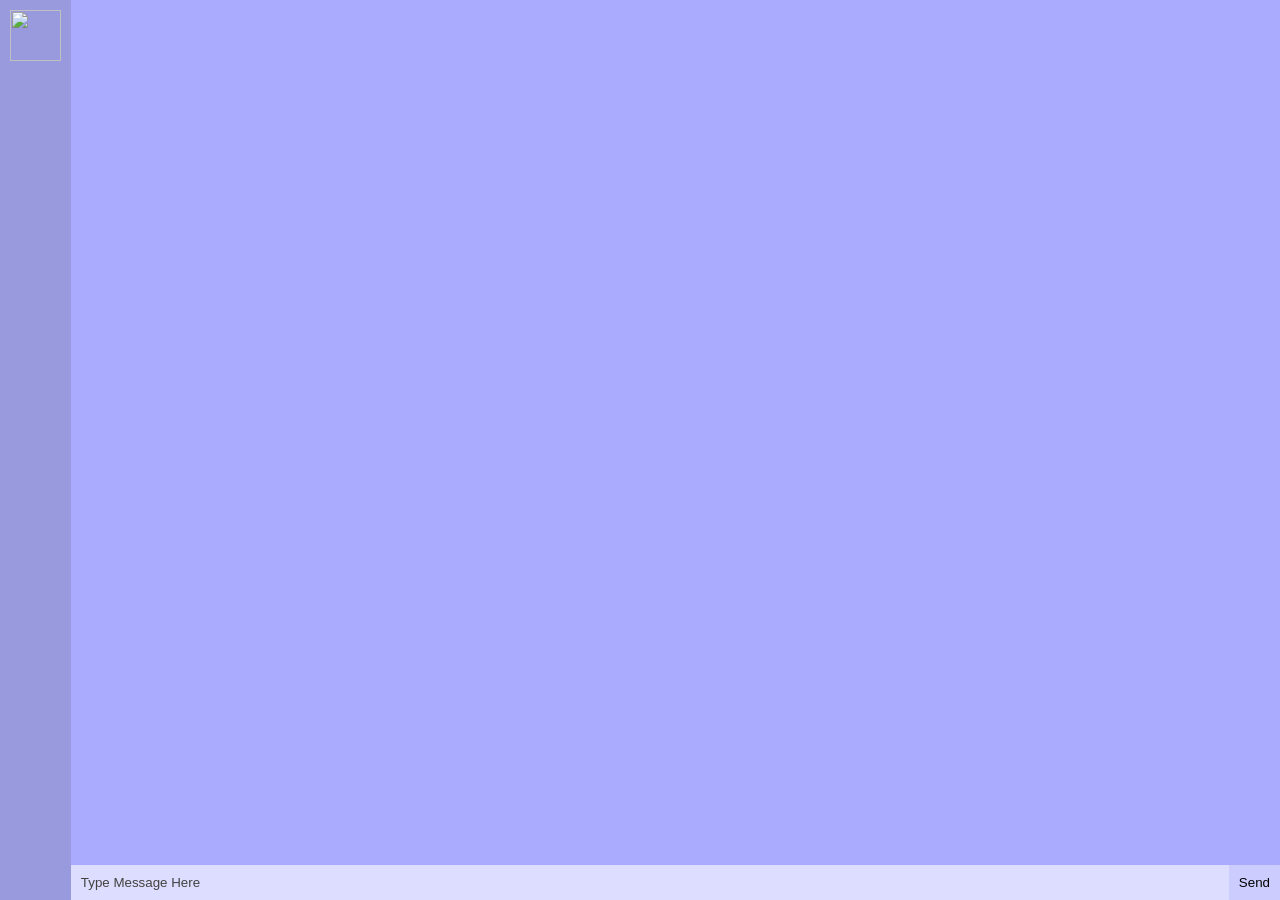
==== index.html @ e11611bb "testing" ====
<!DOCTYPE html>
<html lang="en">
    <head>
        <meta charset="UTF-8">
        <meta name="viewport" content="width=device-width, initial-scale=1.0">
        <link rel="stylesheet" href="./colours.css">
        <link rel="stylesheet" href="./layout.css">
        <title>TchaT</title>
    </head>
    <body>
        <div class="container">
            <div class="navbar">
                <div class="navitem">
                    <img class="icon" src="https://avatars.githubusercontent.com/u/137032388?v=4&size=256">
                    <div class="tooltip">
                        <b>NicholasC</b>
                        <div class="status online"></div>Online
                    </div>
                </div>
            </div>
            <div class="chat">
                <div class="input">
                    <input type="text" placeholder="Type Message Here">
                    <button>Send</button>
                </div>
            </div>
        </div>

        <script src="./TchaT.js"></script>
    </body>
</html>
---- colours.css ----
body {
    background-color: #aaaaff;
    color: #000000;
}

.navbar {
    background-color: #9999dd;
    color: #000000;
}

.input input {
    background-color: #ddddff;
    color: #000000;
}

.input input::placeholder {
    color: #424242;
}

.input button {
    background-color: #ccccff;
    color: #000000;
    
    border: none;

    cursor: pointer;
}

.input button:hover {
    opacity: 50%;
}

.navitem > .tooltip {
    background-color: lightgray;
    border: 2px grey solid;

    color: black;
}

@media (prefers-color-scheme: dark) {
    body {
        background-color: #000033;
        color: #ffffff;
    }

    .navbar {
        background-color: #41417b;
        color: #ffffff;
    }

    .input input {
        background-color: #6f6f7d;
        color: #ffffff;
    }

    .input input::placeholder {
        color: #c7c7c7;
    }
    
    .input button {
        background-color: #4141ff;
        color: #ffffff;
    }

    .navitem > .tooltip {
        background-color: grey;
        border: 2px darkgrey solid;

        color: black;
    }
}
---- layout.css ----
body {
    width: 100%;
    margin: 0;
}

html, body {
    height: 100%;
}

*,
*::before,
*::after {
    box-sizing: border-box;
}

.container {
    display: flex;
    flex-direction: row;

    width: 100%;
    height: 100%;
}

.navbar {
    width: 75px;
    height: 100%;
}

.navitem {
    width: 100%;
    aspect-ratio: 1 / 1;

    padding: 10px;

    position: relative;
}

.navitem *:not(.tooltip) {
    width: 100%;
    height: 100%;
}

.navitem > .tooltip {
    position: absolute;
    pointer-events: none;

    left: 110%;
    top: 50%;
    transform: translateY(-50%);

    padding: 2px;

    box-shadow: 0 0 10px #00000025;

    transition: opacity 0.2s ease;
    opacity: 0%;

    font-size: small;
}

.navitem:hover .tooltip {
    opacity: 100%;
}

.status.online {
    display: inline-block;

    width: 10px;
    height: 10px;
    border-radius: 50%;

    margin: 0 2px;

    background-color: #00ff00;

    position: relative;
}

.status.online::after {
    position: absolute;
    content: "";

    width: 100%;
    height: 100%;

    border-radius: 50%;

    background: radial-gradient(transparent 0%, transparent 50%, black 100%);
}

.status.online::before {
    position: absolute;
    content: "";

    top: 10%;
    right: 10%;

    width: 50%;
    height: 50%;

    border-radius: 50%;

    background-color: white;
    background: radial-gradient(white 0%, #00ff00 100%);
}

.chat {
    display: flex;
    flex-direction: column-reverse;

    width: 100%;
}

.input input {
    outline: none;
    border: none;
    width: 100%;
}

.input {
    display: flex;
    width: 100%;
}

.input * {
    padding: 10px;
}
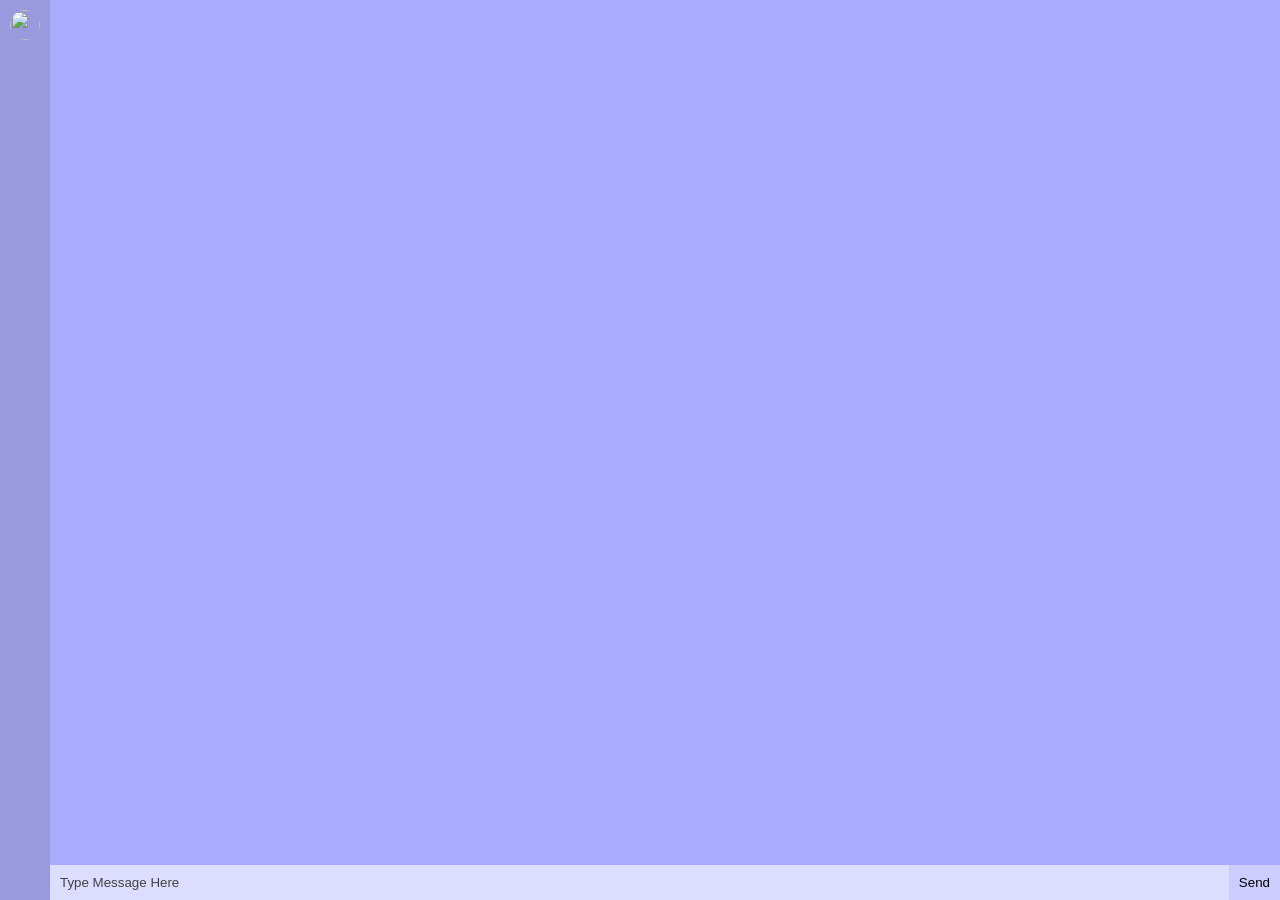
==== commit 18b92be9: "kewl css" ====
--- a/index.html
+++ b/index.html
@@ -10,11 +10,11 @@
     <body>
         <div class="container">
             <div class="navbar">
-                <div class="navitem">
+                <div class="navitem has-tooltip">
                     <img class="icon" src="https://avatars.githubusercontent.com/u/137032388?v=4&size=256">
                     <div class="tooltip">
                         <b>NicholasC</b>
-                        <div class="status online"></div>Online
+                        <div class="status offline"></div>Offline
                     </div>
                 </div>
             </div>
@@ -27,5 +27,6 @@
         </div>
 
         <script src="./TchaT.js"></script>
+        <script src="./style.js"></script>
     </body>
 </html>
--- a/colours.css
+++ b/colours.css
@@ -37,6 +37,18 @@
     color: black;
 }
 
+.status.online {
+    background-color: #00ff00;
+}
+
+.status.offline {
+    background-color: #ff0000;
+}
+
+.status.away {
+    background-color: #ffff00;
+}
+
 @media (prefers-color-scheme: dark) {
     body {
         background-color: #000033;
--- a/layout.css
+++ b/layout.css
@@ -22,7 +22,15 @@
 }
 
 .navbar {
-    width: 75px;
+    overflow-y: auto;
+    overflow: visible;
+    scrollbar-width: thin;
+    scrollbar-color: #666 transparent; 
+
+    min-width: 50px;
+    max-width: 300px;
+
+    width: 50px;
     height: 100%;
 }
 
@@ -32,21 +40,30 @@
 
     padding: 10px;
 
+    cursor: pointer;
+}
+
+.navitem img {
+    width: 100%;
+    height: 100%;
+
+    border-radius: 50%;
+}
+
+.has-tooltip {
     position: relative;
 }
 
-.navitem *:not(.tooltip) {
-    width: 100%;
-    height: 100%;
-}
+.tooltip {
+    display: block;
 
-.navitem > .tooltip {
     position: absolute;
     pointer-events: none;
 
-    left: 110%;
     top: 50%;
-    transform: translateY(-50%);
+    left: 50%;
+
+    transform: translate(50%, -50%);
 
     padding: 2px;
 
@@ -56,13 +73,11 @@
     opacity: 0%;
 
     font-size: small;
+
+    border-radius: 10%;
 }
 
-.navitem:hover .tooltip {
-    opacity: 100%;
-}
-
-.status.online {
+.status {
     display: inline-block;
 
     width: 10px;
@@ -71,12 +86,10 @@
 
     margin: 0 2px;
 
-    background-color: #00ff00;
-
     position: relative;
 }
 
-.status.online::after {
+.status::after {
     position: absolute;
     content: "";
 
@@ -88,7 +101,7 @@
     background: radial-gradient(transparent 0%, transparent 50%, black 100%);
 }
 
-.status.online::before {
+.status::before {
     position: absolute;
     content: "";
 
@@ -101,7 +114,7 @@
     border-radius: 50%;
 
     background-color: white;
-    background: radial-gradient(white 0%, #00ff00 100%);
+    background: radial-gradient(white 0%, transparent 100%);
 }
 
 .chat {
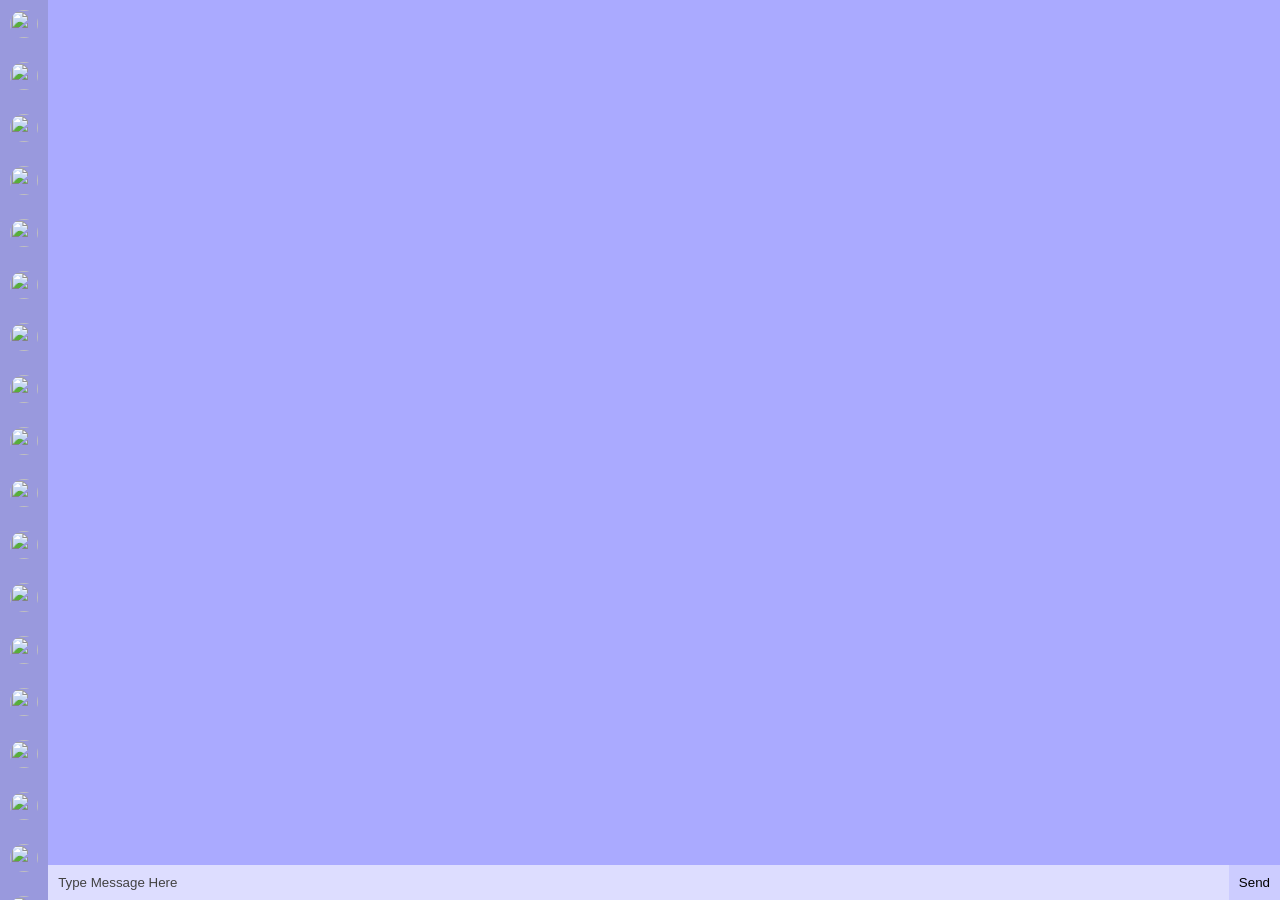
==== commit 44a2efd6: "css still cooked" ====
--- a/index.html
+++ b/index.html
@@ -10,13 +10,6 @@
     <body>
         <div class="container">
             <div class="navbar">
-                <div class="navitem has-tooltip">
-                    <img class="icon" src="https://avatars.githubusercontent.com/u/137032388?v=4&size=256">
-                    <div class="tooltip">
-                        <b>NicholasC</b>
-                        <div class="status offline"></div>Offline
-                    </div>
-                </div>
             </div>
             <div class="chat">
                 <div class="input">
--- a/colours.css
+++ b/colours.css
@@ -37,18 +37,6 @@
     color: black;
 }
 
-.status.online {
-    background-color: #00ff00;
-}
-
-.status.offline {
-    background-color: #ff0000;
-}
-
-.status.away {
-    background-color: #ffff00;
-}
-
 @media (prefers-color-scheme: dark) {
     body {
         background-color: #000033;
--- a/layout.css
+++ b/layout.css
@@ -22,13 +22,10 @@
 }
 
 .navbar {
-    overflow-y: auto;
-    overflow: visible;
+    overflow: auto;
+
     scrollbar-width: thin;
     scrollbar-color: #666 transparent; 
-
-    min-width: 50px;
-    max-width: 300px;
 
     width: 50px;
     height: 100%;
@@ -50,31 +47,38 @@
     border-radius: 50%;
 }
 
-.has-tooltip {
+.tooltip {
     position: relative;
-}
 
-.tooltip {
-    display: block;
+    display: flex;
+    flex-direction: column;
 
-    position: absolute;
     pointer-events: none;
 
-    top: 50%;
-    left: 50%;
-
-    transform: translate(50%, -50%);
-
     padding: 2px;
-
-    box-shadow: 0 0 10px #00000025;
+    box-shadow: 0 0 10px #00000040;
 
     transition: opacity 0.2s ease;
-    opacity: 0%;
+    opacity: 0;
 
     font-size: small;
 
     border-radius: 10%;
+}
+
+*:has(.tooltip) {
+    position: relative;
+}
+
+*:hover > .tooltip {
+    opacity: 1;
+}
+
+.tooltip-row {
+    display: flex;
+    flex-direction: row;
+    align-items: center;
+    justify-content: flex-start;
 }
 
 .status {
@@ -84,7 +88,7 @@
     height: 10px;
     border-radius: 50%;
 
-    margin: 0 2px;
+    margin-right: 2px;
 
     position: relative;
 }
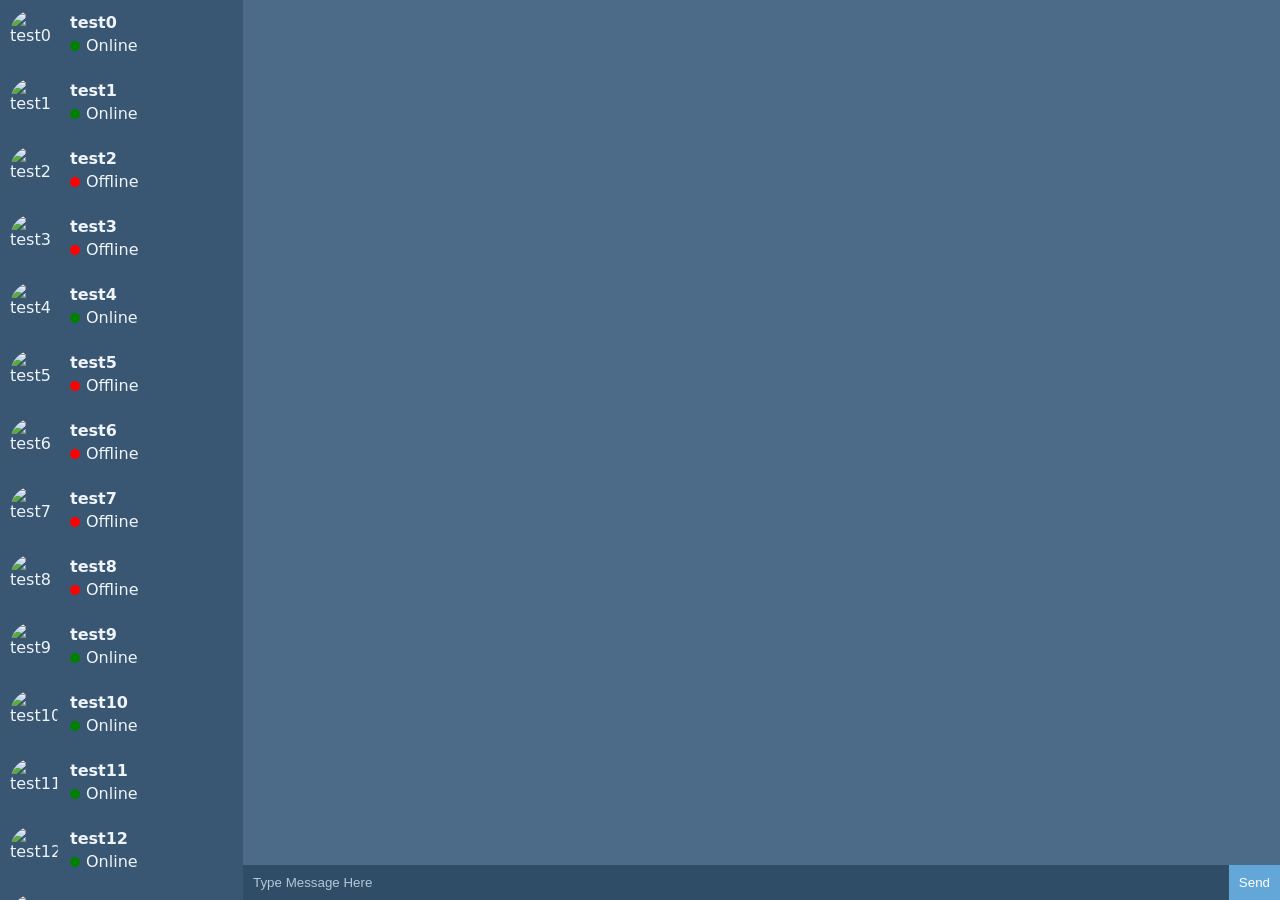
==== commit e0bac889: "final css" ====
--- a/index.html
+++ b/index.html
@@ -8,11 +8,11 @@
         <title>TchaT</title>
     </head>
     <body>
-        <div class="container">
-            <div class="navbar">
+        <div class="app">
+            <div class="sidebar">
             </div>
-            <div class="chat">
-                <div class="input">
+            <div class="chat-panel">
+                <div class="chat-input">
                     <input type="text" placeholder="Type Message Here">
                     <button>Send</button>
                 </div>
--- a/colours.css
+++ b/colours.css
@@ -1,71 +1,77 @@
-body {
-    background-color: #aaaaff;
-    color: #000000;
+:root {
+    --color-bg-primary: #0f1720;
+    --color-bg-secondary: #1b2735;
+    --color-bg-tertiary: #243447;
+
+    --color-text-primary: #f1f5f9;
+    --color-text-secondary: #b6c2cf;
+    --color-text-placeholder: #7f95aa;
+
+    --color-accent: #38bdf8;
+    --color-accent-hover: #0ea5e9;
+
+    --color-tooltip-bg: #d1d5db;
+    --color-tooltip-border: #9ca3af;
+    --color-tooltip-text: #111827;
 }
 
-.navbar {
-    background-color: #9999dd;
-    color: #000000;
+@media (prefers-color-scheme: light) {
+    :root {
+        --color-bg-primary: #4c6b88;
+        --color-bg-secondary: #395772;
+        --color-bg-tertiary: #2f4d66;
+
+        --color-text-primary: #eef4fa;
+        --color-text-secondary: #d4e0ea;
+        --color-text-placeholder: #b5c7d8;
+
+        --color-accent: #63a7d8;
+        --color-accent-hover: #4d95c7;
+
+        --color-tooltip-bg: #6b87a1;
+        --color-tooltip-border: #4d657d;
+        --color-tooltip-text: #f8fafc;
+    }
 }
 
-.input input {
-    background-color: #ddddff;
-    color: #000000;
+body {
+    background-color: var(--color-bg-primary);
+    color: var(--color-text-primary);
 }
 
-.input input::placeholder {
-    color: #424242;
+.sidebar {
+    background-color: var(--color-bg-secondary);
+    color: var(--color-text-primary);
 }
 
-.input button {
-    background-color: #ccccff;
-    color: #000000;
-    
-    border: none;
+input {
+    background-color: var(--color-bg-tertiary);
+    color: var(--color-text-primary);
 
-    cursor: pointer;
+    border: 1px solid transparent;
 }
 
-.input button:hover {
-    opacity: 50%;
+input::placeholder {
+    color: var(--color-text-placeholder);
 }
 
-.navitem > .tooltip {
-    background-color: lightgray;
-    border: 2px grey solid;
-
-    color: black;
+input:focus {
+    outline: none;
+    border-color: var(--color-accent);
 }
 
-@media (prefers-color-scheme: dark) {
-    body {
-        background-color: #000033;
-        color: #ffffff;
-    }
+button {
+    background-color: var(--color-accent);
+    color: #ffffff;
 
-    .navbar {
-        background-color: #41417b;
-        color: #ffffff;
-    }
+    border: none;
+    cursor: pointer;
 
-    .input input {
-        background-color: #6f6f7d;
-        color: #ffffff;
-    }
+    transition:
+        background-color 0.2s ease,
+        opacity 0.2s ease;
+}
 
-    .input input::placeholder {
-        color: #c7c7c7;
-    }
-    
-    .input button {
-        background-color: #4141ff;
-        color: #ffffff;
-    }
-
-    .navitem > .tooltip {
-        background-color: grey;
-        border: 2px darkgrey solid;
-
-        color: black;
-    }
+button:hover {
+    background-color: var(--color-accent-hover);
 }
--- a/layout.css
+++ b/layout.css
@@ -1,6 +1,8 @@
 body {
     width: 100%;
     margin: 0;
+
+    font-family: "Inter", system-ui, sans-serif;
 }
 
 html, body {
@@ -13,132 +15,88 @@
     box-sizing: border-box;
 }
 
-.container {
+.app {
     display: flex;
-    flex-direction: row;
-
     width: 100%;
     height: 100%;
 }
 
-.navbar {
-    overflow: auto;
+.sidebar {
+    width: 300px;
+    height: 100%;
+    overflow-y: auto;
 
     scrollbar-width: thin;
-    scrollbar-color: #666 transparent; 
-
-    width: 50px;
-    height: 100%;
+    scrollbar-color: #666 transparent;
 }
 
-.navitem {
+.sidebar-user {
+    display: flex;
+    align-items: center;
+    gap: 12px;
+
     width: 100%;
-    aspect-ratio: 1 / 1;
-
     padding: 10px;
 
     cursor: pointer;
+    transition: opacity 120ms ease, transform 120ms ease;
 }
 
-.navitem img {
-    width: 100%;
-    height: 100%;
+.sidebar-user:hover {
+    transform: translateY(-1px);
+    opacity: 0.5;
+}
+
+.sidebar-user__avatar {
+    width: 48px;
+    height: 48px;
 
     border-radius: 50%;
+    object-fit: cover;
 }
 
-.tooltip {
+.sidebar-user__content {
+    display: flex;
+    flex-direction: column;
+    gap: 4px;
+}
+
+.sidebar-user__status {
+    display: flex;
+    align-items: center;
+    gap: 6px;
+}
+
+.status-indicator {
+    width: 10px;
+    height: 10px;
+
+    border-radius: 50%;
     position: relative;
 
-    display: flex;
-    flex-direction: column;
+    background: currentColor;
 
-    pointer-events: none;
-
-    padding: 2px;
-    box-shadow: 0 0 10px #00000040;
-
-    transition: opacity 0.2s ease;
-    opacity: 0;
-
-    font-size: small;
-
-    border-radius: 10%;
+    transform: translateZ(0);
 }
 
-*:has(.tooltip) {
-    position: relative;
-}
-
-*:hover > .tooltip {
-    opacity: 1;
-}
-
-.tooltip-row {
-    display: flex;
-    flex-direction: row;
-    align-items: center;
-    justify-content: flex-start;
-}
-
-.status {
-    display: inline-block;
-
-    width: 10px;
-    height: 10px;
-    border-radius: 50%;
-
-    margin-right: 2px;
-
-    position: relative;
-}
-
-.status::after {
-    position: absolute;
-    content: "";
-
-    width: 100%;
-    height: 100%;
-
-    border-radius: 50%;
-
-    background: radial-gradient(transparent 0%, transparent 50%, black 100%);
-}
-
-.status::before {
-    position: absolute;
-    content: "";
-
-    top: 10%;
-    right: 10%;
-
-    width: 50%;
-    height: 50%;
-
-    border-radius: 50%;
-
-    background-color: white;
-    background: radial-gradient(white 0%, transparent 100%);
-}
-
-.chat {
+.chat-panel {
     display: flex;
     flex-direction: column-reverse;
 
     width: 100%;
 }
 
-.input input {
+.chat-input input {
     outline: none;
     border: none;
     width: 100%;
 }
 
-.input {
+.chat-input {
     display: flex;
     width: 100%;
 }
 
-.input * {
+.chat-input * {
     padding: 10px;
 }
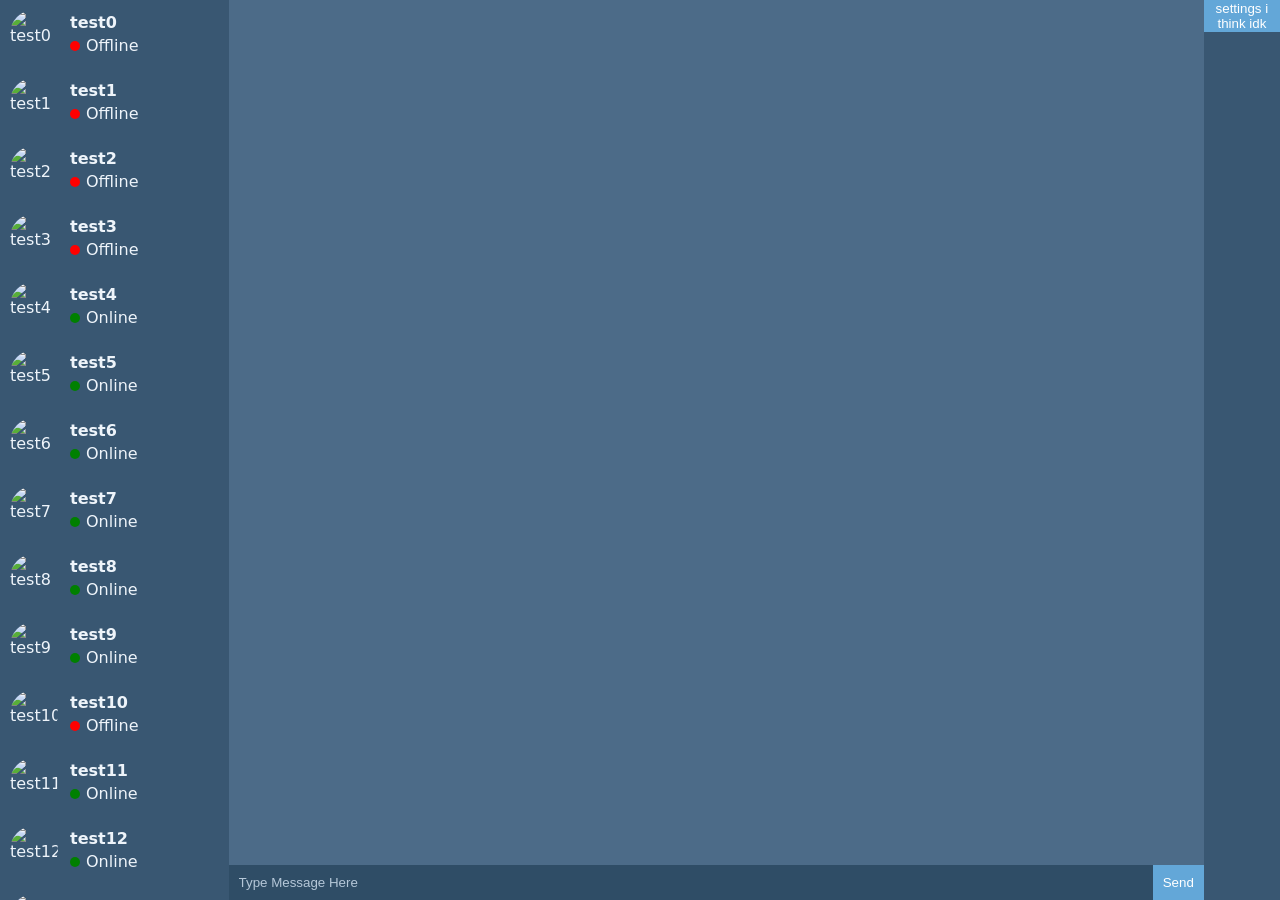
==== commit b942eccd: "added options" ====
--- a/index.html
+++ b/index.html
@@ -17,6 +17,11 @@
                     <button>Send</button>
                 </div>
             </div>
+            <div class="options-panel">
+                <div class="option">
+                    <button>settings i think idk</button>
+                </div>
+            </div>
         </div>
 
         <script src="./TchaT.js"></script>
--- a/colours.css
+++ b/colours.css
@@ -44,6 +44,11 @@
     color: var(--color-text-primary);
 }
 
+.options-panel {
+    background-color: var(--color-bg-secondary);
+    color: var(--color-text-primary);
+}
+
 input {
     background-color: var(--color-bg-tertiary);
     color: var(--color-text-primary);
--- a/layout.css
+++ b/layout.css
@@ -99,4 +99,28 @@
 
 .chat-input * {
     padding: 10px;
+}
+
+.options-panel {
+    display: flex;
+    flex-direction: column;
+
+    width: 100px;
+
+    transition: width 120ms ease;
+
+    overflow: hidden;
+}
+
+.option {
+    display: flex;
+    align-items: center;
+
+    width: 100%;
+}
+
+.option * {
+    flex: 1;
+
+    width: auto;
 }
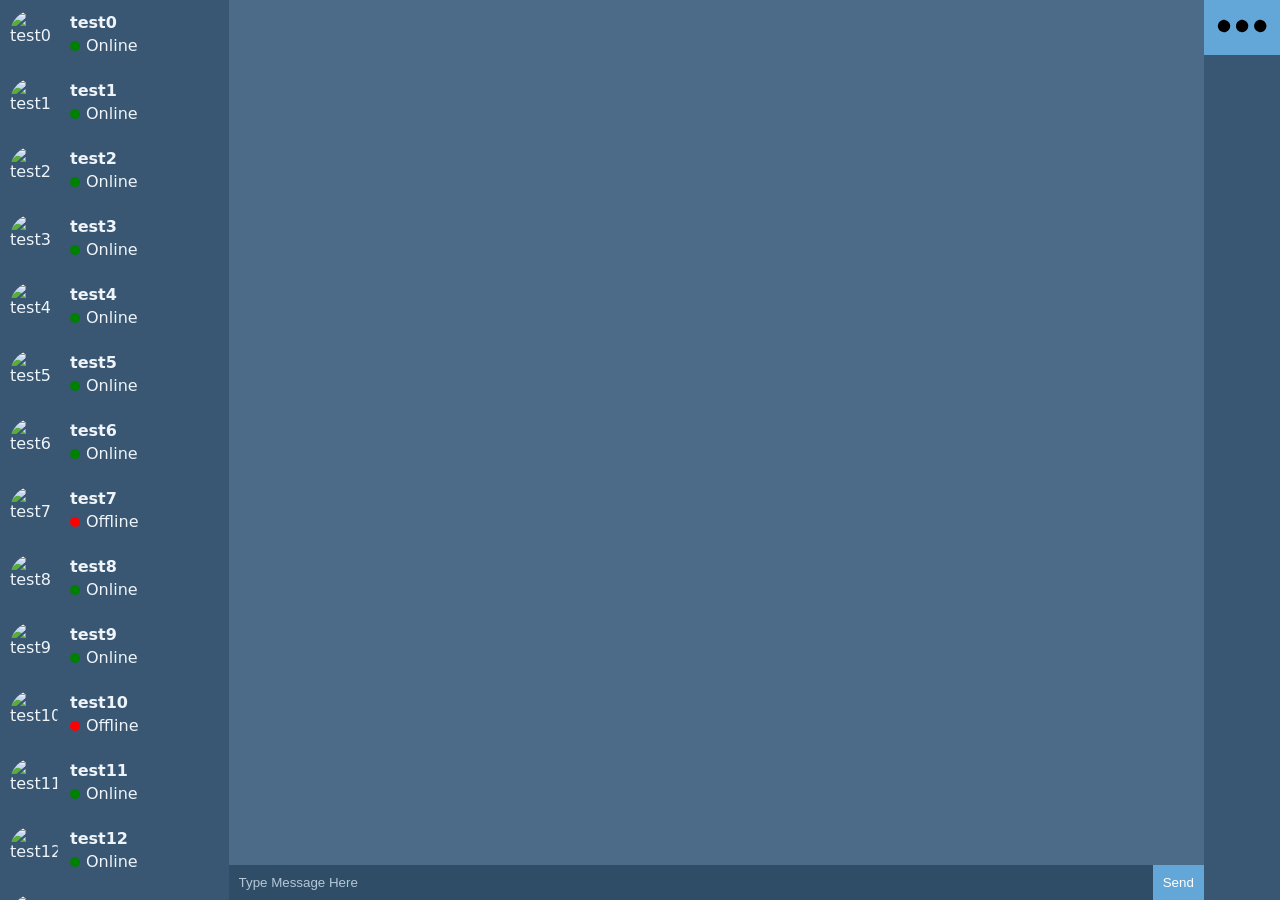
==== commit e3b72966: "update settings button" ====
--- a/index.html
+++ b/index.html
@@ -3,8 +3,8 @@
     <head>
         <meta charset="UTF-8">
         <meta name="viewport" content="width=device-width, initial-scale=1.0">
-        <link rel="stylesheet" href="./colours.css">
-        <link rel="stylesheet" href="./layout.css">
+        <link rel="stylesheet" href="assets/stylesheets/colours.css">
+        <link rel="stylesheet" href="assets/stylesheets/layout.css">
         <title>TchaT</title>
     </head>
     <body>
@@ -19,12 +19,12 @@
             </div>
             <div class="options-panel">
                 <div class="option">
-                    <button>settings i think idk</button>
+                    <button><img src="assets/images/options.svg" class="icon"></button>
                 </div>
             </div>
         </div>
 
-        <script src="./TchaT.js"></script>
-        <script src="./style.js"></script>
+        <script src="assets/js/TchaT.js"></script>
+        <script src="assets/js/style.js"></script>
     </body>
 </html>
--- a/assets/stylesheets/colours.css
+++ b/assets/stylesheets/colours.css
@@ -0,0 +1,82 @@
+:root {
+    --color-bg-primary: #0f1720;
+    --color-bg-secondary: #1b2735;
+    --color-bg-tertiary: #243447;
+
+    --color-text-primary: #f1f5f9;
+    --color-text-secondary: #b6c2cf;
+    --color-text-placeholder: #7f95aa;
+
+    --color-accent: #38bdf8;
+    --color-accent-hover: #0ea5e9;
+
+    --color-tooltip-bg: #d1d5db;
+    --color-tooltip-border: #9ca3af;
+    --color-tooltip-text: #111827;
+}
+
+@media (prefers-color-scheme: light) {
+    :root {
+        --color-bg-primary: #4c6b88;
+        --color-bg-secondary: #395772;
+        --color-bg-tertiary: #2f4d66;
+
+        --color-text-primary: #eef4fa;
+        --color-text-secondary: #d4e0ea;
+        --color-text-placeholder: #b5c7d8;
+
+        --color-accent: #63a7d8;
+        --color-accent-hover: #4d95c7;
+
+        --color-tooltip-bg: #6b87a1;
+        --color-tooltip-border: #4d657d;
+        --color-tooltip-text: #f8fafc;
+    }
+}
+
+body {
+    background-color: var(--color-bg-primary);
+    color: var(--color-text-primary);
+}
+
+.sidebar {
+    background-color: var(--color-bg-secondary);
+    color: var(--color-text-primary);
+}
+
+.options-panel {
+    background-color: var(--color-bg-secondary);
+    color: var(--color-text-primary);
+}
+
+input {
+    background-color: var(--color-bg-tertiary);
+    color: var(--color-text-primary);
+
+    border: 1px solid transparent;
+}
+
+input::placeholder {
+    color: var(--color-text-placeholder);
+}
+
+input:focus {
+    outline: none;
+    border-color: var(--color-accent);
+}
+
+button {
+    background-color: var(--color-accent);
+    color: #ffffff;
+
+    border: none;
+    cursor: pointer;
+
+    transition:
+        background-color 0.2s ease,
+        opacity 0.2s ease;
+}
+
+button:hover {
+    background-color: var(--color-accent-hover);
+}
--- a/assets/stylesheets/layout.css
+++ b/assets/stylesheets/layout.css
@@ -0,0 +1,131 @@
+body {
+    width: 100%;
+    margin: 0;
+
+    font-family: "Inter", system-ui, sans-serif;
+}
+
+html, body {
+    height: 100%;
+}
+
+*,
+*::before,
+*::after {
+    box-sizing: border-box;
+}
+
+.app {
+    display: flex;
+    width: 100%;
+    height: 100%;
+}
+
+.sidebar {
+    width: 300px;
+    height: 100%;
+    overflow-y: auto;
+
+    scrollbar-width: thin;
+    scrollbar-color: #666 transparent;
+}
+
+.sidebar-user {
+    display: flex;
+    align-items: center;
+    gap: 12px;
+
+    width: 100%;
+    padding: 10px;
+
+    cursor: pointer;
+    transition: opacity 120ms ease, transform 120ms ease;
+}
+
+.sidebar-user:hover {
+    transform: translateY(-1px);
+    opacity: 0.5;
+}
+
+.sidebar-user__avatar {
+    width: 48px;
+    height: 48px;
+
+    border-radius: 50%;
+    object-fit: cover;
+}
+
+.sidebar-user__content {
+    display: flex;
+    flex-direction: column;
+    gap: 4px;
+}
+
+.sidebar-user__status {
+    display: flex;
+    align-items: center;
+    gap: 6px;
+}
+
+.status-indicator {
+    width: 10px;
+    height: 10px;
+
+    border-radius: 50%;
+    position: relative;
+
+    background: currentColor;
+
+    transform: translateZ(0);
+}
+
+.chat-panel {
+    display: flex;
+    flex-direction: column-reverse;
+
+    width: 100%;
+}
+
+.chat-input input {
+    outline: none;
+    border: none;
+    width: 100%;
+}
+
+.chat-input {
+    display: flex;
+    width: 100%;
+}
+
+.chat-input * {
+    padding: 10px;
+}
+
+.options-panel {
+    display: flex;
+    flex-direction: column;
+
+    width: 100px;
+
+    transition: width 120ms ease;
+
+    overflow: hidden;
+}
+
+.option {
+    display: flex;
+    align-items: center;
+
+    width: 100%;
+}
+
+.option * {
+    flex: 1;
+
+    width: auto;
+}
+
+.icon {
+    width: 50px;
+    height: 50px;
+}
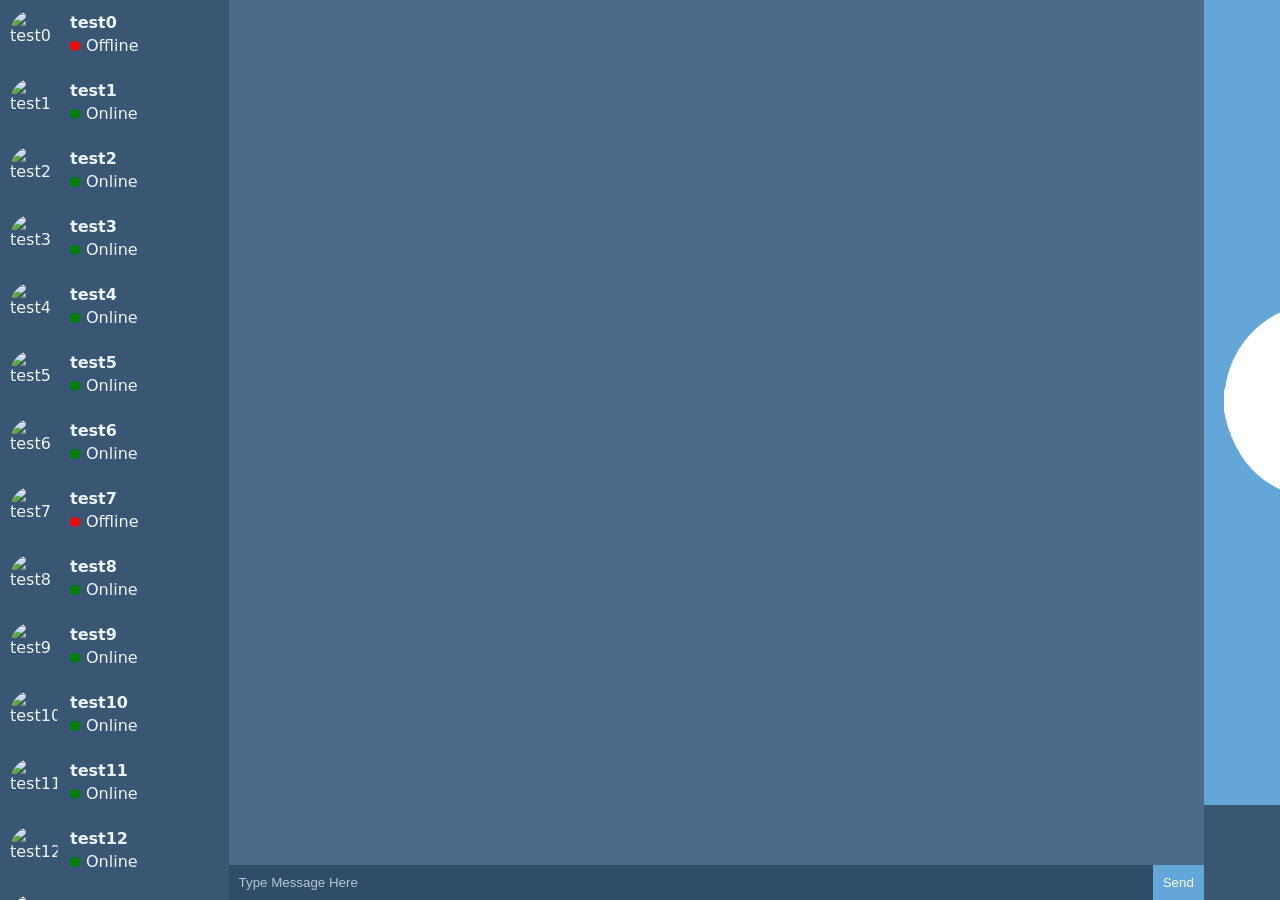
==== commit cf3a60c7: "moved the options.svg to the html" ====
--- a/index.html
+++ b/index.html
@@ -19,7 +19,11 @@
             </div>
             <div class="options-panel">
                 <div class="option">
-                    <button><img src="assets/images/options.svg" class="icon"></button>
+                    <button>
+                        <svg fill="currentColor" width="800px" height="800px" viewBox="0 0 32 32" version="1.1" xmlns="http://www.w3.org/2000/svg">
+                            <path d="M28.106 19.944h-0.85c-0.069-0.019-0.131-0.050-0.2-0.063-1.788-0.275-3.2-1.762-3.319-3.506-0.137-1.95 0.975-3.6 2.787-4.137 0.238-0.069 0.488-0.119 0.731-0.181h0.85c0.056 0.019 0.106 0.050 0.169 0.056 1.65 0.269 2.906 1.456 3.262 3.081 0.025 0.125 0.063 0.25 0.094 0.375v0.85c-0.019 0.056-0.050 0.113-0.056 0.169-0.262 1.625-1.419 2.863-3.025 3.238-0.156 0.038-0.3 0.081-0.444 0.119zM4.081 12.056l0.85 0c0.069 0.019 0.131 0.050 0.2 0.056 1.8 0.281 3.206 1.775 3.319 3.537 0.125 1.944-1 3.588-2.819 4.119-0.231 0.069-0.469 0.119-0.7 0.175h-0.85c-0.056-0.019-0.106-0.050-0.162-0.063-1.625-0.3-2.688-1.244-3.194-2.819-0.069-0.206-0.106-0.425-0.162-0.637v-0.85c0.019-0.056 0.050-0.113 0.056-0.169 0.269-1.631 1.419-2.863 3.025-3.238 0.15-0.037 0.294-0.075 0.437-0.113zM15.669 12.056h0.85c0.069 0.019 0.131 0.050 0.2 0.063 1.794 0.281 3.238 1.831 3.313 3.581 0.087 1.969-1.1 3.637-2.931 4.106-0.194 0.050-0.387 0.094-0.581 0.137h-0.85c-0.069-0.019-0.131-0.050-0.2-0.063-1.794-0.275-3.238-1.831-3.319-3.581-0.094-1.969 1.1-3.637 2.931-4.106 0.2-0.050 0.394-0.094 0.588-0.137z"></path>
+                        </svg>
+                    </button>
                 </div>
             </div>
         </div>
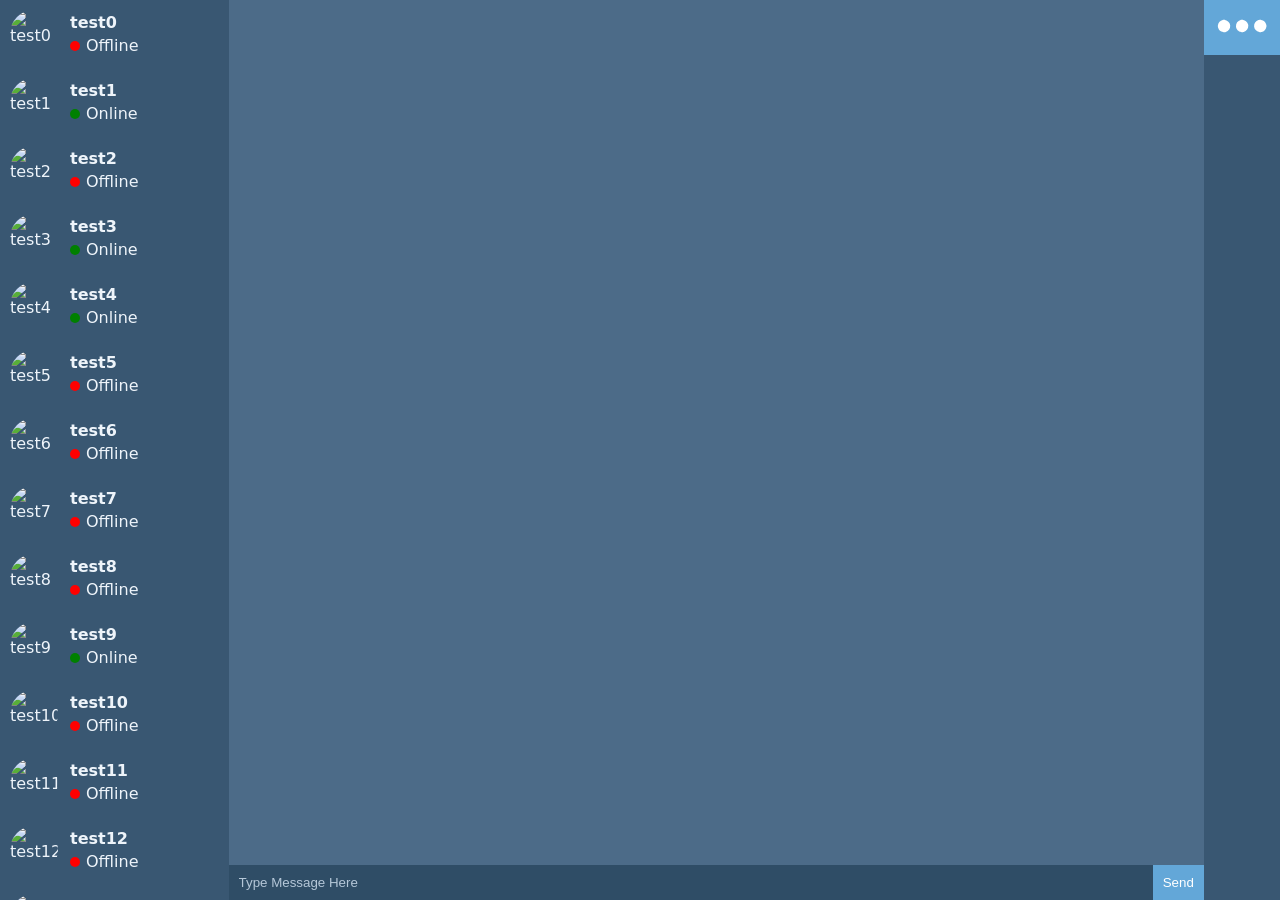
==== commit f920c05a: "fixed .icon and the options svg" ====
--- a/index.html
+++ b/index.html
@@ -20,7 +20,7 @@
             <div class="options-panel">
                 <div class="option">
                     <button>
-                        <svg fill="currentColor" width="800px" height="800px" viewBox="0 0 32 32" version="1.1" xmlns="http://www.w3.org/2000/svg">
+                        <svg fill="currentColor" width="50px" height="50px" viewBox="0 0 32 32" version="1.1" xmlns="http://www.w3.org/2000/svg">
                             <path d="M28.106 19.944h-0.85c-0.069-0.019-0.131-0.050-0.2-0.063-1.788-0.275-3.2-1.762-3.319-3.506-0.137-1.95 0.975-3.6 2.787-4.137 0.238-0.069 0.488-0.119 0.731-0.181h0.85c0.056 0.019 0.106 0.050 0.169 0.056 1.65 0.269 2.906 1.456 3.262 3.081 0.025 0.125 0.063 0.25 0.094 0.375v0.85c-0.019 0.056-0.050 0.113-0.056 0.169-0.262 1.625-1.419 2.863-3.025 3.238-0.156 0.038-0.3 0.081-0.444 0.119zM4.081 12.056l0.85 0c0.069 0.019 0.131 0.050 0.2 0.056 1.8 0.281 3.206 1.775 3.319 3.537 0.125 1.944-1 3.588-2.819 4.119-0.231 0.069-0.469 0.119-0.7 0.175h-0.85c-0.056-0.019-0.106-0.050-0.162-0.063-1.625-0.3-2.688-1.244-3.194-2.819-0.069-0.206-0.106-0.425-0.162-0.637v-0.85c0.019-0.056 0.050-0.113 0.056-0.169 0.269-1.631 1.419-2.863 3.025-3.238 0.15-0.037 0.294-0.075 0.437-0.113zM15.669 12.056h0.85c0.069 0.019 0.131 0.050 0.2 0.063 1.794 0.281 3.238 1.831 3.313 3.581 0.087 1.969-1.1 3.637-2.931 4.106-0.194 0.050-0.387 0.094-0.581 0.137h-0.85c-0.069-0.019-0.131-0.050-0.2-0.063-1.794-0.275-3.238-1.831-3.319-3.581-0.094-1.969 1.1-3.637 2.931-4.106 0.2-0.050 0.394-0.094 0.588-0.137z"></path>
                         </svg>
                     </button>
--- a/assets/stylesheets/layout.css
+++ b/assets/stylesheets/layout.css
@@ -126,6 +126,6 @@
 }
 
 .icon {
-    width: 50px;
-    height: 50px;
+    width: 25px;
+    height: 25px;
 }
